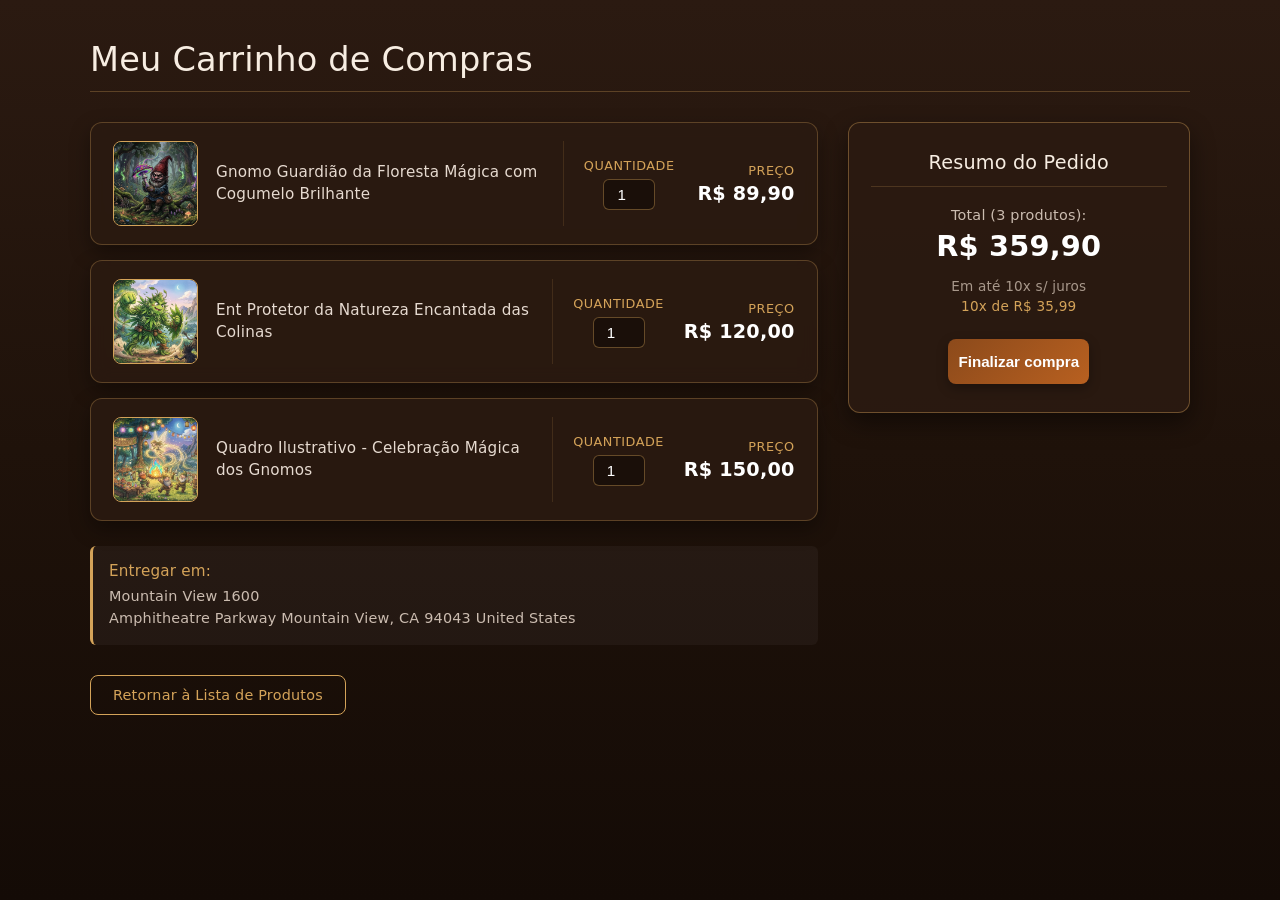
==== carrinho.html @ 74e5972f "primeira versao e-commerce" ====
<!DOCTYPE html>
<html lang="pt-BR">
<head>
    <meta charset="UTF-8">
    <meta name="viewport" content="width=device-width, initial-scale=1.0">
    <title>Carrinho de Compras - Beco Diagonal</title>
    <!-- Vincula o CSS exclusivo da página de carrinho -->
    <link rel="stylesheet" href="./css/style-carrinho.css">
</head>
<body>

    <main class="cart-container">
        <!-- Título da Página -->
        <h1 class="page-title">Meu Carrinho de Compras</h1>

        <!-- Layout Principal com Flexbox: Esquerda (Itens + Endereço) | Direita (Resumo) -->
        <div class="cart-content">
            
            <!-- Coluna da Esquerda: Lista de Produtos e Endereço -->
            <div class="cart-left">
                
                <!-- Lista de Produtos -->
                <div class="products-list">
                    
                    <!-- Produto 1 -->
                    <div class="cart-item">
                        <div class="item-info">
                            <img src="./img/produto-01.jpg" alt="Gnomo Mágico da Floresta">
                            <p class="item-description">Gnomo Guardião da Floresta Mágica com Cogumelo Brilhante</p>
                        </div>
                        <div class="item-quantity">
                            <label for="qtd-1">Quantidade</label>
                            <input type="number" id="qtd-1" value="1" min="1">
                        </div>
                        <div class="item-price">
                            <span class="price-label">Preço</span>
                            <span class="price-value">R$ 89,90</span>
                        </div>
                    </div>

                    <!-- Produto 2 -->
                    <div class="cart-item">
                        <div class="item-info">
                            <img src="./img/produto-02.jpg" alt="Guerreiro da Floresta">
                            <p class="item-description">Ent Protetor da Natureza Encantada das Colinas</p>
                        </div>
                        <div class="item-quantity">
                            <label for="qtd-2">Quantidade</label>
                            <input type="number" id="qtd-2" value="1" min="1">
                        </div>
                        <div class="item-price">
                            <span class="price-label">Preço</span>
                            <span class="price-value">R$ 120,00</span>
                        </div>
                    </div>

                    <!-- Produto 3 -->
                    <div class="cart-item">
                        <div class="item-info">
                            <img src="./img/produto-03.jpg" alt="Festival da Floresta">
                            <p class="item-description">Quadro Ilustrativo - Celebração Mágica dos Gnomos</p>
                        </div>
                        <div class="item-quantity">
                            <label for="qtd-3">Quantidade</label>
                            <input type="number" id="qtd-3" value="1" min="1">
                        </div>
                        <div class="item-price">
                            <span class="price-label">Preço</span>
                            <span class="price-value">R$ 150,00</span>
                        </div>
                    </div>

                </div>

                <!-- Seção de Endereço de Entrega -->
                <div class="delivery-address">
                    <h3>Entregar em:</h3>
                    <p class="address-line">Mountain View 1600</p>
                    <p class="address-line">Amphitheatre Parkway Mountain View, CA 94043 United States</p>
                </div>

                <!-- Botão para Retornar à Loja Principal -->
                <div class="back-button-container">
                    <a href="index.html" class="btn-back">Retornar à Lista de Produtos</a>
                </div>

            </div>

            <!-- Coluna da Direita: Resumo do Pedido -->
            <div class="cart-right">
                <div class="order-summary-card">
                    <h2>Resumo do Pedido</h2>
                    
                    <div class="summary-total">
                        <p class="total-label">Total (3 produtos):</p>
                        <p class="total-price">R$ 359,90</p>
                    </div>

                    <div class="installment-info">
                        <p>Em até 10x s/ juros</p>
                        <p class="installment-highlight">10x de R$ 35,99</p>
                    </div>
		    <a href="parabens-compra.html">		
                    <button type="button" class="btn-checkout">Finalizar compra</button>
		    </a>
                </div>
            </div>

        </div>
    </main>

</body>
</html>
---- css/style-carrinho.css ----
/* Reset básico e renderização suave de fontes */
* {
    margin: 0;
    padding: 0;
    box-sizing: border-box;
    -webkit-font-smoothing: antialiased;
    -moz-osx-font-smoothing: grayscale;
}

body {
    font-family: 'Segoe UI', system-ui, -apple-system, sans-serif;
    
    /* Gradiente em tom marrom café mais escuro e encorpado */
    background: linear-gradient(180deg, #2b1a11 0%, #1f120a 50%, #140b06 100%);
    background-attachment: fixed;
    color: #f1e7dd;
    min-height: 100vh;
    padding: 40px 20px;
    letter-spacing: 0.2px;
}

/* Container Principal */
.cart-container {
    max-width: 1100px;
    margin: 0 auto;
}

/* Título da Página */
.page-title {
    font-size: 2.1rem;
    font-weight: 500;
    color: #f7ede2;
    margin-bottom: 30px;
    border-bottom: 1px solid rgba(212, 163, 89, 0.3);
    padding-bottom: 12px;
}

/* Flexbox das Duas Colunas */
.cart-content {
    display: flex;
    gap: 30px;
    align-items: flex-start;
}

/* Coluna Esquerda */
.cart-left {
    flex: 1 1 65%;
    display: flex;
    flex-direction: column;
    gap: 25px;
}

/* Lista de Produtos */
.products-list {
    display: flex;
    flex-direction: column;
    gap: 15px;
}

/* Item Individual do Carrinho */
.cart-item {
    background-color: rgba(43, 26, 17, 0.85);
    border: 1px solid rgba(212, 163, 89, 0.3);
    border-radius: 12px;
    padding: 18px 22px;
    display: flex;
    align-items: center;
    justify-content: space-between;
    gap: 20px;
    box-shadow: 0 8px 20px rgba(0, 0, 0, 0.35);
    backdrop-filter: blur(8px);
}

/* Agrupamento da Imagem + Descrição */
.item-info {
    display: flex;
    align-items: center;
    gap: 18px;
    flex: 1 1 50%;
    border-right: 1px solid rgba(212, 163, 89, 0.15);
    padding-right: 18px;
}

.item-info img {
    width: 85px;
    height: 85px;
    object-fit: cover;
    border-radius: 8px;
    border: 1px solid #d4a359;
}

.item-description {
    font-size: 0.95rem;
    color: #e6dad0;
    line-height: 1.4;
    font-weight: 300;
}

/* Campo de Quantidade */
.item-quantity {
    display: flex;
    flex-direction: column;
    align-items: center;
    gap: 6px;
}

.item-quantity label {
    font-size: 0.8rem;
    color: #d4a359;
    font-weight: 400;
    text-transform: uppercase;
    letter-spacing: 0.5px;
}

.item-quantity input {
    width: 52px;
    padding: 6px;
    text-align: center;
    border: 1px solid rgba(212, 163, 89, 0.4);
    border-radius: 6px;
    background-color: #1a0f09;
    color: #ffffff;
    font-size: 0.95rem;
    outline: none;
}

/* Preço do Item */
.item-price {
    display: flex;
    flex-direction: column;
    align-items: flex-end;
    gap: 4px;
    min-width: 100px;
}

.price-label {
    font-size: 0.8rem;
    color: #d4a359;
    text-transform: uppercase;
    letter-spacing: 0.5px;
}

.price-value {
    font-size: 1.2rem;
    font-weight: 600;
    color: #ffffff;
}

/* Endereço de Entrega */
.delivery-address {
    background-color: rgba(255, 255, 255, 0.04);
    border-left: 3px solid #d4a359;
    padding: 16px;
    border-radius: 6px;
}

.delivery-address h3 {
    font-size: 0.95rem;
    color: #d4a359;
    margin-bottom: 6px;
    font-weight: 500;
}

.address-line {
    font-size: 0.9rem;
    color: #cbbcb0;
    line-height: 1.5;
    font-weight: 300;
}

/* Botão Retornar à Lista */
.back-button-container {
    margin-top: 5px;
}

.btn-back {
    display: inline-block;
    padding: 11px 22px;
    background-color: transparent;
    color: #d4a359;
    border: 1px solid #d4a359;
    border-radius: 8px;
    text-decoration: none;
    font-size: 0.9rem;
    font-weight: 500;
    transition: all 0.3s ease;
}

.btn-back:hover {
    background-color: rgba(212, 163, 89, 0.15);
    color: #ffffff;
}

/* Coluna Direita: Resumo do Pedido */
.cart-right {
    flex: 1 1 30%;
}

.order-summary-card {
    background-color: rgba(43, 26, 17, 0.95);
    border: 1px solid rgba(212, 163, 89, 0.4);
    border-radius: 12px;
    padding: 28px 22px;
    display: flex;
    flex-direction: column;
    align-items: center;
    text-align: center;
    box-shadow: 0 10px 25px rgba(0, 0, 0, 0.45);
}

.order-summary-card h2 {
    font-size: 1.2rem;
    font-weight: 500;
    color: #f7ede2;
    margin-bottom: 20px;
    border-bottom: 1px solid rgba(212, 163, 89, 0.2);
    width: 100%;
    padding-bottom: 12px;
}

.summary-total {
    margin-bottom: 15px;
}

.total-label {
    font-size: 0.9rem;
    color: #cbbcb0;
    margin-bottom: 6px;
    font-weight: 300;
}

.total-price {
    font-size: 1.8rem;
    font-weight: 600;
    color: #ffffff;
}

.installment-info {
    margin-bottom: 25px;
    font-size: 0.85rem;
    color: #a8988b;
}

.installment-highlight {
    font-weight: 500;
    color: #d4a359;
    margin-top: 4px;
}

/* Botão Finalizar Compra com Texto Dinâmico no Hover */
.btn-checkout {
    position: relative;
    width: 100%;
    padding: 14px 10px;
    background: linear-gradient(135deg, #8c4a1b 0%, #b86020 100%);
    color: #ffffff;
    border: none;
    border-radius: 8px;
    font-weight: 600;
    font-size: 0.95rem;
    cursor: pointer;
    overflow: hidden;
    transition: background 0.3s ease, transform 0.2s ease;
    box-shadow: 0 4px 12px rgba(0, 0, 0, 0.3);
}

.btn-checkout:hover {
    background: linear-gradient(135deg, #1b4d2e 0%, #277244 100%); /* Cor verde para remeter ao 0800 */
    transform: translateY(-2px);
}

/* Muda o conteúdo do texto ao passar o mouse */
.btn-checkout:hover::after {
    content: "compra 0800 fre na conta da casa";
    position: absolute;
    top: 0;
    left: 0;
    width: 100%;
    height: 100%;
    background: #1b4d2e;
    display: flex;
    align-items: center;
    justify-content: center;
    font-size: 0.85rem;
    text-transform: uppercase;
    font-weight: bold;
    letter-spacing: 0.5px;
}

/* Adaptabilidade Responsiva */
@media (max-width: 768px) {
    .cart-content {
        flex-direction: column;
    }
    
    .cart-left, .cart-right {
        width: 100%;
    }

    .cart-item {
        flex-direction: column;
        align-items: flex-start;
    }

    .item-info {
        border-right: none;
        border-bottom: 1px solid rgba(212, 163, 89, 0.15);
        padding-bottom: 12px;
        width: 100%;
    }

    .item-price {
        align-items: flex-start;
    }
}
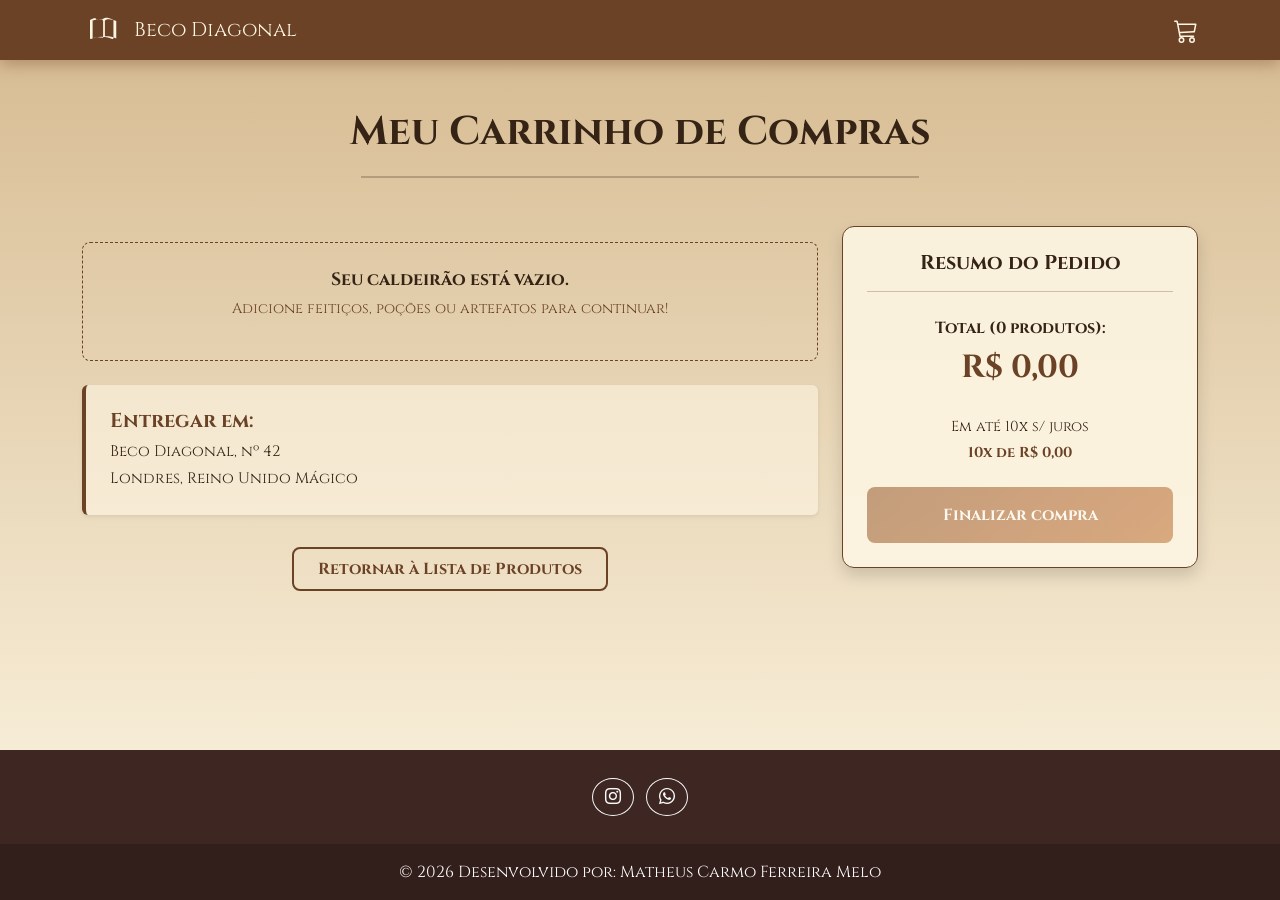
==== commit 401e75dd: "atualizacao site" ====
--- a/carrinho.html
+++ b/carrinho.html
@@ -4,110 +4,139 @@
     <meta charset="UTF-8">
     <meta name="viewport" content="width=device-width, initial-scale=1.0">
     <title>Carrinho de Compras - Beco Diagonal</title>
-    <!-- Vincula o CSS exclusivo da página de carrinho -->
+    
+    <!-- Bootstrap CSS e Fontes -->
+    <link rel="stylesheet" href="https://cdn.jsdelivr.net/npm/bootstrap-icons@1.11.3/font/bootstrap-icons.min.css">
+    <link href="https://cdn.jsdelivr.net/npm/bootstrap@5.0.2/dist/css/bootstrap.min.css" rel="stylesheet" integrity="sha384-EVSTQN3/azprG1Anm3QDgpJLIm9Nao0Yz1ztcQTwFspd3yD65VohhpuuCOmLASjC" crossorigin="anonymous">
+    <link href="https://fonts.googleapis.com/css2?family=Cinzel:wght@400;700&display=swap" rel="stylesheet">
+    
+    <!-- Vincula o CSS principal e o do carrinho -->
+    <link rel="stylesheet" href="./css/style.css">
     <link rel="stylesheet" href="./css/style-carrinho.css">
 </head>
-<body>
+<!-- ADICIONADO: Classes flex e min-vh-100 para fazer a página ocupar a tela toda -->
+<body class="d-flex flex-column min-vh-100">
 
-    <main class="cart-container">
-        <!-- Título da Página -->
-        <h1 class="page-title">Meu Carrinho de Compras</h1>
+    <!-- XXXXXXXXXXXXXXXXXXXXX BARRA DE NAVEGAÇÃO XXXXXXXXXXXXXXXXXXXXXX -->
+    <nav class="navbar navbar-cor" data-bs-theme="dark">
+      <div class="container-fluid container">
+        <div class="d-flex align-items-center">
+          <button class="btn-toggle-livro me-2" type="button" data-bs-toggle="collapse" data-bs-target="#menuOpcoes" aria-controls="menuOpcoes" aria-expanded="false" aria-label="Abrir menu">
+            <svg xmlns="http://www.w3.org/2000/svg" width="28" height="28" fill="currentColor" class="bi bi-book" viewBox="0 0 16 16">
+              <path d="M1 2.828c.885-.37 2.154-.769 3.388-.893 1.33-.134 2.458.063 3.112.752v9.746c-.933-.043-2.134-.133-3.056-.253C3.541 12.067 2.217 12.43 1.5 12.793V2.828zm7.5-.114c.654-.689 1.782-.886 3.112-.752 1.234.124 2.503.523 3.388.893v9.965c-.717-.363-2.042-.726-2.944-.928-1.016-.228-2.196-.307-3.556-.285V2.714zM3.05 1.1c-1.042.127-2.064.534-2.81 1.058A.5.5 0 0 0 0 2.584v10a.5.5 0 0 0 .616.488c.731-.161 1.627-.492 2.51-.724 1.133-.294 2.418-.465 3.574-.465s2.441.171 3.574.465c.883.232 1.779.563 2.51.724a.5.5 0 0 0 .616-.488v-10a.5.5 0 0 0-.24-.426c-.746-.524-1.768-.93-2.81-1.058-1.314-.162-2.583.132-3.414.93-.83-.798-2.1-.1-3.414-.1z"/>
+            </svg>
+          </button>
+          <a class="navbar-brand text-pergaminho mb-0" href="index.html">Beco Diagonal</a>
+        </div>
+        
+        <!-- Carrinho com bolinha mágica -->
+        <a href="carrinho.html" class="nav-link text-pergaminho cart-wrapper" aria-label="Carrinho">
+          <svg xmlns="http://www.w3.org/2000/svg" width="24" height="24" fill="currentColor" class="bi bi-cart3" viewBox="0 0 16 16">
+            <path d="M0 1.5A.5.5 0 0 1 .5 1H2a.5.5 0 0 1 .485.379L2.89 3H14.5a.5.5 0 0 1 .49.598l-1 5a.5.5 0 0 1-.465.401l-9.397.472L4.415 11H13a.5.5 0 0 1 0 1H4a.5.5 0 0 1-.491-.408L2.01 3.607 1.61 2H.5a.5.5 0 0 1-.5-.5zM3.102 4l.84 4.479 9.144-.459L13.89 4H3.102zM5 12a2 2 0 1 0 0 4 2 2 0 0 0 0-4zm7 0a2 2 0 1 0 0 4 2 2 0 0 0 0-4zm-7 1a1 1 0 1 1 0 2 1 1 0 0 1 0-2zm7 0a1 1 0 1 1 0 2 1 1 0 0 1 0-2z"/>
+          </svg>
+          <span class="cart-badge d-none" id="cart-badge">0</span>
+        </a>
 
-        <!-- Layout Principal com Flexbox: Esquerda (Itens + Endereço) | Direita (Resumo) -->
-        <div class="cart-content">
+        <div class="collapse navbar-collapse" id="menuOpcoes">
+          <ul class="navbar-nav mt-3 font-antiga">
+            <li class="nav-item"><a class="nav-link text-pergaminho" href="login.html">Entrar</a></li>
+            <li class="nav-item"><a class="nav-link text-pergaminho" href="cadastrar.html">Cadastrar</a></li>
+            <li class="nav-item"><a class="nav-link text-pergaminho" href="produtos.html">Produtos</a></li>
+            <li><hr class="dropdown-divider-claro"></li>
+            <li class="nav-item"><a class="nav-link text-sair" href="#" id="btn-sair">Sair</a></li>
+          </ul>
+        </div>
+      </div>
+    </nav>
+    <!-- XXXXXXXXXXXXXXXXXXXXX FIM NAVBAR XXXXXXXXXXXXXXXXXXXXXX -->
+
+    <!-- ADICIONADO: Classe flex-grow-1 para esta área principal empurrar o rodapé lá pra baixo -->
+    <main class="container mt-5 mb-5 flex-grow-1">
+        <h1 class="text-center mb-2" style="color: #352315; font-weight: 700;">Meu Carrinho de Compras</h1>
+        <hr>
+
+        <div class="row g-4 mt-4">
             
-            <!-- Coluna da Esquerda: Lista de Produtos e Endereço -->
-            <div class="cart-left">
+            <!-- Coluna da Esquerda -->
+            <div class="col-12 col-lg-8 d-flex flex-column gap-4">
                 
-                <!-- Lista de Produtos -->
-                <div class="products-list">
-                    
-                    <!-- Produto 1 -->
-                    <div class="cart-item">
-                        <div class="item-info">
-                            <img src="./img/produto-01.jpg" alt="Gnomo Mágico da Floresta">
-                            <p class="item-description">Gnomo Guardião da Floresta Mágica com Cogumelo Brilhante</p>
-                        </div>
-                        <div class="item-quantity">
-                            <label for="qtd-1">Quantidade</label>
-                            <input type="number" id="qtd-1" value="1" min="1">
-                        </div>
-                        <div class="item-price">
-                            <span class="price-label">Preço</span>
-                            <span class="price-value">R$ 89,90</span>
-                        </div>
+                <div id="lista-produtos" class="d-flex flex-column gap-3">
+                    <div class="text-center p-4 mt-3 rounded" style="border: 1px dashed #6b4226;">
+                        <p style="color: #352315; font-size: 1.1rem; font-weight: bold; margin: 0;">Invocando itens mágicos...</p>
                     </div>
-
-                    <!-- Produto 2 -->
-                    <div class="cart-item">
-                        <div class="item-info">
-                            <img src="./img/produto-02.jpg" alt="Guerreiro da Floresta">
-                            <p class="item-description">Ent Protetor da Natureza Encantada das Colinas</p>
-                        </div>
-                        <div class="item-quantity">
-                            <label for="qtd-2">Quantidade</label>
-                            <input type="number" id="qtd-2" value="1" min="1">
-                        </div>
-                        <div class="item-price">
-                            <span class="price-label">Preço</span>
-                            <span class="price-value">R$ 120,00</span>
-                        </div>
-                    </div>
-
-                    <!-- Produto 3 -->
-                    <div class="cart-item">
-                        <div class="item-info">
-                            <img src="./img/produto-03.jpg" alt="Festival da Floresta">
-                            <p class="item-description">Quadro Ilustrativo - Celebração Mágica dos Gnomos</p>
-                        </div>
-                        <div class="item-quantity">
-                            <label for="qtd-3">Quantidade</label>
-                            <input type="number" id="qtd-3" value="1" min="1">
-                        </div>
-                        <div class="item-price">
-                            <span class="price-label">Preço</span>
-                            <span class="price-value">R$ 150,00</span>
-                        </div>
-                    </div>
-
                 </div>
 
-                <!-- Seção de Endereço de Entrega -->
-                <div class="delivery-address">
-                    <h3>Entregar em:</h3>
-                    <p class="address-line">Mountain View 1600</p>
-                    <p class="address-line">Amphitheatre Parkway Mountain View, CA 94043 United States</p>
+                <div class="p-4 rounded shadow-sm" style="background-color: rgba(253, 246, 227, 0.6); border-left: 4px solid #6b4226;">
+                    <h3 class="h5 fw-bold mb-2" style="color: #6b4226;">Entregar em:</h3>
+                    <p class="mb-1" style="color: #352315; font-size: 0.95rem;">Beco Diagonal, nº 42</p>
+                    <p class="mb-0" style="color: #352315; font-size: 0.95rem;">Londres, Reino Unido Mágico</p>
                 </div>
 
-                <!-- Botão para Retornar à Loja Principal -->
-                <div class="back-button-container">
-                    <a href="index.html" class="btn-back">Retornar à Lista de Produtos</a>
-                </div>
-
-            </div>
-
-            <!-- Coluna da Direita: Resumo do Pedido -->
-            <div class="cart-right">
-                <div class="order-summary-card">
-                    <h2>Resumo do Pedido</h2>
-                    
-                    <div class="summary-total">
-                        <p class="total-label">Total (3 produtos):</p>
-                        <p class="total-price">R$ 359,90</p>
-                    </div>
-
-                    <div class="installment-info">
-                        <p>Em até 10x s/ juros</p>
-                        <p class="installment-highlight">10x de R$ 35,99</p>
-                    </div>
-		    <a href="parabens-compra.html">		
-                    <button type="button" class="btn-checkout">Finalizar compra</button>
-		    </a>
+                <div class="text-center mt-2">
+                    <a href="produtos.html" class="btn fw-bold px-4 py-2" style="color: #6b4226; border: 2px solid #6b4226; border-radius: 8px; transition: 0.3s;" onmouseover="this.style.backgroundColor='#6b4226'; this.style.color='#fdf6e3';" onmouseout="this.style.backgroundColor='transparent'; this.style.color='#6b4226';">Retornar à Lista de Produtos</a>
                 </div>
             </div>
 
+            <!-- Coluna da Direita -->
+            <div class="col-12 col-lg-4">
+                <div class="card p-4 shadow text-center" style="background-color: rgba(253, 246, 227, 0.9); border: 1px solid #6b4226; border-radius: 12px;">
+                    <h2 class="h5 fw-bold mb-4 pb-3 border-bottom" style="color: #352315; border-color: rgba(107, 66, 38, 0.3) !important;">Resumo do Pedido</h2>
+                    
+                    <div class="mb-4">
+                        <p class="fw-bold mb-1" id="total-itens" style="color: #352315;">Total (0 produtos):</p>
+                        <p class="fs-2 fw-bold mb-0" id="total-preco" style="color: #6b4226;">R$ 0,00</p>
+                    </div>
+                    
+                    <div class="mb-4" style="color: #352315; font-size: 0.9rem;">
+                        <p class="mb-1">Em até 10x s/ juros</p>
+                        <p class="fw-bold mb-0" id="total-parcelas" style="color: #6b4226;">10x de R$ 0,00</p>
+                    </div>
+                    
+                    <a href="parabens-compra.html" class="w-100 text-decoration-none">        
+                        <button type="button" id="btn-finalizar" class="btn w-100 fw-bold py-3" style="background: linear-gradient(135deg, #8c4a1b 0%, #b86020 100%); color: #ffffff; border: none; border-radius: 8px; font-family: 'Cinzel', serif;">Finalizar compra</button>
+                    </a>
+                </div>
+            </div>
+            
         </div>
     </main>
 
+    <!-- XXXXXXXXXXXXXXXXXXXXX RODAPÉ XXXXXXXXXXXXXXXXXXXXXX -->
+    <!-- MT-AUTO: O margin-top: auto joga o rodapé lá para baixo caso precise -->
+    <footer class="cor-personalizada text-center text-white mt-auto">
+      <div class="container p-4 pb-0">
+        <section class="mb-4">
+          <a class="btn btn-outline-light btn-floating m-1 rounded-circle" href="#!" role="button" aria-label="Instagram">
+            <i class="bi bi-instagram"></i>
+          </a>
+          <a class="btn btn-outline-light btn-floating m-1 rounded-circle" href="#!" role="button" aria-label="WhatsApp">
+            <i class="bi bi-whatsapp"></i>
+          </a>
+        </section>
+      </div>
+      <div class="text-center p-3" style="background-color: rgba(0, 0, 0, 0.2);">
+        © 2026 Desenvolvido por:
+        <a class="text-white text-decoration-none" href="#">Matheus Carmo Ferreira Melo</a>
+      </div>
+    </footer>
+    <!-- XXXXXXXXXXXXXXXXXXXXX FIM RODAPÉ XXXXXXXXXXXXXXXXXXXXXX -->
+
+    <script src="https://cdn.jsdelivr.net/npm/bootstrap@5.0.2/dist/js/bootstrap.bundle.min.js" integrity="sha384-MrcW6ZMFYlzcLA8Nl+NtUVF0sA7MsXsP1UyJoMp4YLEuNSfAP+JcXn/tWtIaxVXM" crossorigin="anonymous"></script>
+    
+    <!-- Lógica de Sair -->
+    <script>
+      const btnSair = document.getElementById('btn-sair');
+      if (btnSair) {
+          btnSair.addEventListener('click', function(e) {
+              e.preventDefault();
+              localStorage.removeItem('usuarioLogado');
+              alert('Feito o feitiço! Você saiu do Beco Diagonal.');
+              window.location.href = 'login.html';
+          });
+      }
+    </script>
+
+    <!-- O SCRIPT DO CARRINHO ESTÁ ATIVO AGORA! -->
+    <script src="./js/script.js"></script>
 </body>
 </html>
--- a/css/style.css
+++ b/css/style.css
@@ -0,0 +1,181 @@
+body {
+  font-family: 'Cinzel', serif;
+  /* Gradiente */
+  background: linear-gradient(to bottom, #d5b98f 0%, #fdf6e3 100%);
+  /* para garantir que vai cobrir todo o fundo */
+  min-height: 100vh;
+  
+  /* Deixa fixo para nao distorcer a tela */
+  background-attachment: fixed; 
+  
+  /* Muda a cor de todos os textos */
+ color: #352315;
+  
+  font-family: 'Cinzel', serif;
+}
+/* xxxxxxxxxxxxxxxxxxxxxxxxxxxxxxx h2 geral xxxxxxxxxxxxxxxxxxxxxxxxxxxxxxxx */
+.h2-titulo {
+    padding: 30px 0; 
+}
+
+/*xxxxxxxxxxxxxxxxxxxxxxxxxxxx hr geral xxxxxxxxxxxxxxxxxxxxxxxxxxxxxxxxxxxxxxx */
+hr {
+    width: 50%; 
+    border: none; 
+    border-top: 2px solid #352315; 
+    margin: 20px auto; 
+}
+/* ---XXXXXXXXXXXXXXXXXXXXXXXXXXXX NAVBAR XXXXXXXXXXXXXXXXXXXXXXXXXXXXXXXXX --- */
+.navbar-cor {
+  background-color: #6b4226 !important; 
+  box-shadow: 0 4px 15px rgba(107, 66, 38, 0.4); 
+}
+
+/* --- ESTILO DO BOTÃO DO LIVRO --- */
+.btn-toggle-livro {
+  background: none;
+  border: none;
+  color: #fdf6e3 !important; /* Cor de pergaminho para o livro */
+  padding: 8px;
+  cursor: pointer;
+  outline: none;
+  transition: transform 0.2s ease, color 0.2s ease;
+}
+
+/* Efeito ao passar o mouse por cima do livro */
+.btn-toggle-livro:hover {
+  transform: scale(1.1); /* Dá um zoom leve */
+  color: #d5b98f !important; /* Muda para um tom de papel mais escuro */
+}
+
+/* Impede que o botão fique com uma caixa/borda feia ao ser focado */
+.btn-toggle-livro:focus {
+  outline: none;
+  box-shadow: none;
+}
+
+/* --- CORES DE FONTE DA NAVBAR --- */
+
+/* Cor clara de pergaminho envelhecido para substituir o azul */
+.text-pergaminho {
+  color: #fdf6e3 !important;
+  text-decoration: none; /* Garante que não apareça sublinhado */
+}
+
+/* Efeito Hover para os links, fazendo-os mudar para um dourado/bronze mágico */
+.text-pergaminho:hover {
+  color: #e2a855 !important;
+}
+
+/* Cor do Sair: um vermelho mais quente e desbotado para o tema antigo */
+.text-sair {
+  color: #ff6b6b !important;
+}
+
+.text-sair:hover {
+  color: #ff4a4a !important;
+}
+
+/* Linha de divisão clarinha, para combinar com o fundo marrom */
+.dropdown-divider-claro {
+  border-top: 1px solid rgba(253, 246, 227, 0.2);
+  margin: 10px 0;
+}
+
+/* XXXXXXXXXXXXXXXXXXXXXXXXXXXXXX ACORDEÃO XXXXXXXXXXXXXXXXXXXXXXXXXXXXXXXXXXXX */
+
+/* 1. Tópicos (Botões) - Marrom um pouco mais claro que a Navbar (#2e1a10) */
+.accordion-button {
+  background-color: #422618 !important;
+  color: #fdf6e3 !important; /* Texto claro (cor de pergaminho) para dar leitura */
+  font-family: 'Cinzel', serif; /* Mantendo a fonte padrão do seu projeto */
+}
+
+/* 2. Tópico quando está aberto (Ativo) */
+.accordion-button:not(.collapsed) {
+  background-color: #573321 !important; /* Clareia mais um tom ao clicar/passar o mouse */
+  color: #fdf6e3 !important;
+  box-shadow: none !important; /* Remove aquela borda azul padrão do Bootstrap */
+}
+
+/* 3. Conteúdo interno - Bege um pouco mais escuro que o fundo do Body (#d5b98f) */
+.accordion-body {
+  background-color: #c4a477 !important;
+  color: #352315 !important; /* Texto marrom bem escuro */
+  border-top: 1px solid #2e1a10; /* Uma linha escura separando o título do texto */
+}
+
+/* 4. Deixa a setinha do acordeão branca para aparecer no fundo escuro */
+.accordion-button::after {
+  filter: brightness(0) invert(1);
+}
+
+/* xxxxxxxxxxxxxxxxxxxxxxxxxxxxx roda pe xxxxxxxxxxxxxxxxxxxxxxxxxxxxxxxx */
+/* Aplique esta classe no <nav> e no <footer> */
+.cor-personalizada {
+    background-color: #3E2723 !important; /* Mesma cor usada no hr */
+    color: white; /* Garante que os textos fiquem brancos */
+}
+
+/* Deixa os botões com um efeito suave ao passar o mouse */
+footer .btn-outline-light:hover {
+    background-color: white;
+    color: #3E2723; /* O ícone fica da cor do fundo ao passar o mouse */
+}
+
+/* XXXXXXXXXXXXXXXXXX LOGIN E CADASTRO XXXXXXXXXXXXXXXXXX */
+.auth-card {
+    background-color: rgba(253, 246, 227, 0.9); /* Fundo pergaminho */
+    border: 2px solid #6b4226; /* Borda marrom */
+    border-radius: 12px;
+    box-shadow: 0 4px 15px rgba(53, 35, 21, 0.3);
+}
+
+.btn-auth {
+    background-color: #6b4226;
+    color: #fdf6e3 !important;
+    font-family: 'Cinzel', serif;
+    font-weight: bold;
+    border: none;
+    transition: background-color 0.3s ease;
+}
+
+.btn-auth:hover {
+    background-color: #352315;
+    color: #d5b98f !important;
+}
+
+.form-auth {
+    background-color: #fff8f0;
+    border: 1px solid #d4a359;
+    color: #352315;
+}
+
+.form-auth:focus {
+    border-color: #8c4a1b;
+    box-shadow: 0 0 5px rgba(140, 74, 27, 0.3);
+}
+
+/* XXXXXXXXXXXXXXXXXX BOLINHA DO CARRINHO XXXXXXXXXXXXXXXXXX */
+/* Container para segurar a bolinha em cima do ícone */
+.cart-wrapper {
+    position: relative;
+    display: inline-block;
+}
+
+/* Estilo da bolinha vermelha */
+.cart-badge {
+    position: absolute;
+    top: -5px;
+    right: -10px;
+    background-color: #dc3545; /* Vermelho padrão do Bootstrap */
+    color: white;
+    border-radius: 50%;
+    padding: 2px 6px;
+    font-size: 0.75rem;
+    font-weight: bold;
+    display: flex;
+    align-items: center;
+    justify-content: center;
+    border: 2px solid #2e1a10; /* Borda escura para dar contraste com a navbar */
+}
--- a/css/style-carrinho.css
+++ b/css/style-carrinho.css
@@ -1,74 +1,14 @@
-/* Reset básico e renderização suave de fontes */
-* {
-    margin: 0;
-    padding: 0;
-    box-sizing: border-box;
-    -webkit-font-smoothing: antialiased;
-    -moz-osx-font-smoothing: grayscale;
-}
-
-body {
-    font-family: 'Segoe UI', system-ui, -apple-system, sans-serif;
-    
-    /* Gradiente em tom marrom café mais escuro e encorpado */
-    background: linear-gradient(180deg, #2b1a11 0%, #1f120a 50%, #140b06 100%);
-    background-attachment: fixed;
-    color: #f1e7dd;
-    min-height: 100vh;
-    padding: 40px 20px;
-    letter-spacing: 0.2px;
-}
-
-/* Container Principal */
-.cart-container {
-    max-width: 1100px;
-    margin: 0 auto;
-}
-
-/* Título da Página */
-.page-title {
-    font-size: 2.1rem;
-    font-weight: 500;
-    color: #f7ede2;
-    margin-bottom: 30px;
-    border-bottom: 1px solid rgba(212, 163, 89, 0.3);
-    padding-bottom: 12px;
-}
-
-/* Flexbox das Duas Colunas */
-.cart-content {
-    display: flex;
-    gap: 30px;
-    align-items: flex-start;
-}
-
-/* Coluna Esquerda */
-.cart-left {
-    flex: 1 1 65%;
-    display: flex;
-    flex-direction: column;
-    gap: 25px;
-}
-
-/* Lista de Produtos */
-.products-list {
-    display: flex;
-    flex-direction: column;
-    gap: 15px;
-}
-
 /* Item Individual do Carrinho */
 .cart-item {
-    background-color: rgba(43, 26, 17, 0.85);
-    border: 1px solid rgba(212, 163, 89, 0.3);
+    background-color: rgba(253, 246, 227, 0.7); /* Cor de pergaminho levemente transparente */
+    border: 1px solid #6b4226; /* Marrom da Navbar */
     border-radius: 12px;
     padding: 18px 22px;
     display: flex;
     align-items: center;
     justify-content: space-between;
     gap: 20px;
-    box-shadow: 0 8px 20px rgba(0, 0, 0, 0.35);
-    backdrop-filter: blur(8px);
+    box-shadow: 0 4px 10px rgba(53, 35, 21, 0.15); /* Sombra mais suave */
 }
 
 /* Agrupamento da Imagem + Descrição */
@@ -77,7 +17,7 @@
     align-items: center;
     gap: 18px;
     flex: 1 1 50%;
-    border-right: 1px solid rgba(212, 163, 89, 0.15);
+    border-right: 1px solid rgba(107, 66, 38, 0.3); /* Linha divisória marrom suave */
     padding-right: 18px;
 }
 
@@ -86,14 +26,14 @@
     height: 85px;
     object-fit: cover;
     border-radius: 8px;
-    border: 1px solid #d4a359;
+    border: 2px solid #6b4226;
 }
 
 .item-description {
-    font-size: 0.95rem;
-    color: #e6dad0;
+    font-size: 1rem;
+    color: #352315;
     line-height: 1.4;
-    font-weight: 300;
+    font-weight: 700;
 }
 
 /* Campo de Quantidade */
@@ -106,8 +46,8 @@
 
 .item-quantity label {
     font-size: 0.8rem;
-    color: #d4a359;
-    font-weight: 400;
+    color: #6b4226;
+    font-weight: 700;
     text-transform: uppercase;
     letter-spacing: 0.5px;
 }
@@ -116,11 +56,12 @@
     width: 52px;
     padding: 6px;
     text-align: center;
-    border: 1px solid rgba(212, 163, 89, 0.4);
+    border: 1px solid #6b4226;
     border-radius: 6px;
-    background-color: #1a0f09;
-    color: #ffffff;
+    background-color: #fdf6e3;
+    color: #352315;
     font-size: 0.95rem;
+    font-weight: bold;
     outline: none;
 }
 
@@ -135,142 +76,35 @@
 
 .price-label {
     font-size: 0.8rem;
-    color: #d4a359;
+    color: #6b4226;
     text-transform: uppercase;
     letter-spacing: 0.5px;
+    font-weight: 700;
 }
 
 .price-value {
     font-size: 1.2rem;
-    font-weight: 600;
-    color: #ffffff;
+    font-weight: 700;
+    color: #352315;
 }
 
-/* Endereço de Entrega */
-.delivery-address {
-    background-color: rgba(255, 255, 255, 0.04);
-    border-left: 3px solid #d4a359;
-    padding: 16px;
-    border-radius: 6px;
+/* ==============================================================
+   EFEITO HOVER DO BOTÃO DE FINALIZAR COMPRA
+   ============================================================== */
+
+#btn-finalizar {
+    position: relative;
+    overflow: hidden;
+    transition: background 0.3s ease, transform 0.2s ease;
 }
 
-.delivery-address h3 {
-    font-size: 0.95rem;
-    color: #d4a359;
-    margin-bottom: 6px;
-    font-weight: 500;
-}
-
-.address-line {
-    font-size: 0.9rem;
-    color: #cbbcb0;
-    line-height: 1.5;
-    font-weight: 300;
-}
-
-/* Botão Retornar à Lista */
-.back-button-container {
-    margin-top: 5px;
-}
-
-.btn-back {
-    display: inline-block;
-    padding: 11px 22px;
-    background-color: transparent;
-    color: #d4a359;
-    border: 1px solid #d4a359;
-    border-radius: 8px;
-    text-decoration: none;
-    font-size: 0.9rem;
-    font-weight: 500;
-    transition: all 0.3s ease;
-}
-
-.btn-back:hover {
-    background-color: rgba(212, 163, 89, 0.15);
-    color: #ffffff;
-}
-
-/* Coluna Direita: Resumo do Pedido */
-.cart-right {
-    flex: 1 1 30%;
-}
-
-.order-summary-card {
-    background-color: rgba(43, 26, 17, 0.95);
-    border: 1px solid rgba(212, 163, 89, 0.4);
-    border-radius: 12px;
-    padding: 28px 22px;
-    display: flex;
-    flex-direction: column;
-    align-items: center;
-    text-align: center;
-    box-shadow: 0 10px 25px rgba(0, 0, 0, 0.45);
-}
-
-.order-summary-card h2 {
-    font-size: 1.2rem;
-    font-weight: 500;
-    color: #f7ede2;
-    margin-bottom: 20px;
-    border-bottom: 1px solid rgba(212, 163, 89, 0.2);
-    width: 100%;
-    padding-bottom: 12px;
-}
-
-.summary-total {
-    margin-bottom: 15px;
-}
-
-.total-label {
-    font-size: 0.9rem;
-    color: #cbbcb0;
-    margin-bottom: 6px;
-    font-weight: 300;
-}
-
-.total-price {
-    font-size: 1.8rem;
-    font-weight: 600;
-    color: #ffffff;
-}
-
-.installment-info {
-    margin-bottom: 25px;
-    font-size: 0.85rem;
-    color: #a8988b;
-}
-
-.installment-highlight {
-    font-weight: 500;
-    color: #d4a359;
-    margin-top: 4px;
-}
-
-/* Botão Finalizar Compra com Texto Dinâmico no Hover */
-.btn-checkout {
-    position: relative;
-    width: 100%;
-    padding: 14px 10px;
-    background: linear-gradient(135deg, #8c4a1b 0%, #b86020 100%);
-    color: #ffffff;
-    border: none;
-    border-radius: 8px;
-    font-weight: 600;
-    font-size: 0.95rem;
-    cursor: pointer;
-    overflow: hidden;
-    transition: background 0.3s ease, transform 0.2s ease;
-    box-shadow: 0 4px 12px rgba(0, 0, 0, 0.3);
-}
-
-.btn-checkout:hover {
-    background: linear-gradient(135deg, #1b4d2e 0%, #277244 100%); /* Cor verde para remeter ao 0800 */
+#btn-finalizar:hover {
+    background: linear-gradient(135deg, #1b4d2e 0%, #277244 100%) !important;
     transform: translateY(-2px);
 }
 
 /* Muda o conteúdo do texto ao passar o mouse */
-.btn-checkout:hover::after {
+#btn-finalizar:hover::after {
     content: "compra 0800 fre na conta da casa";
     position: absolute;
     top: 0;
@@ -285,18 +119,14 @@
     text-transform: uppercase;
     font-weight: bold;
     letter-spacing: 0.5px;
+    color: #ffffff;
 }
 
-/* Adaptabilidade Responsiva */
+/* ==============================================================
+   ADAPTABILIDADE RESPONSIVA (Telas Menores)
+   ============================================================== */
+
 @media (max-width: 768px) {
-    .cart-content {
-        flex-direction: column;
-    }
-    
-    .cart-left, .cart-right {
-        width: 100%;
-    }
-
     .cart-item {
         flex-direction: column;
         align-items: flex-start;
@@ -304,7 +134,7 @@
 
     .item-info {
         border-right: none;
-        border-bottom: 1px solid rgba(212, 163, 89, 0.15);
+        border-bottom: 1px solid rgba(107, 66, 38, 0.3);
         padding-bottom: 12px;
         width: 100%;
     }
